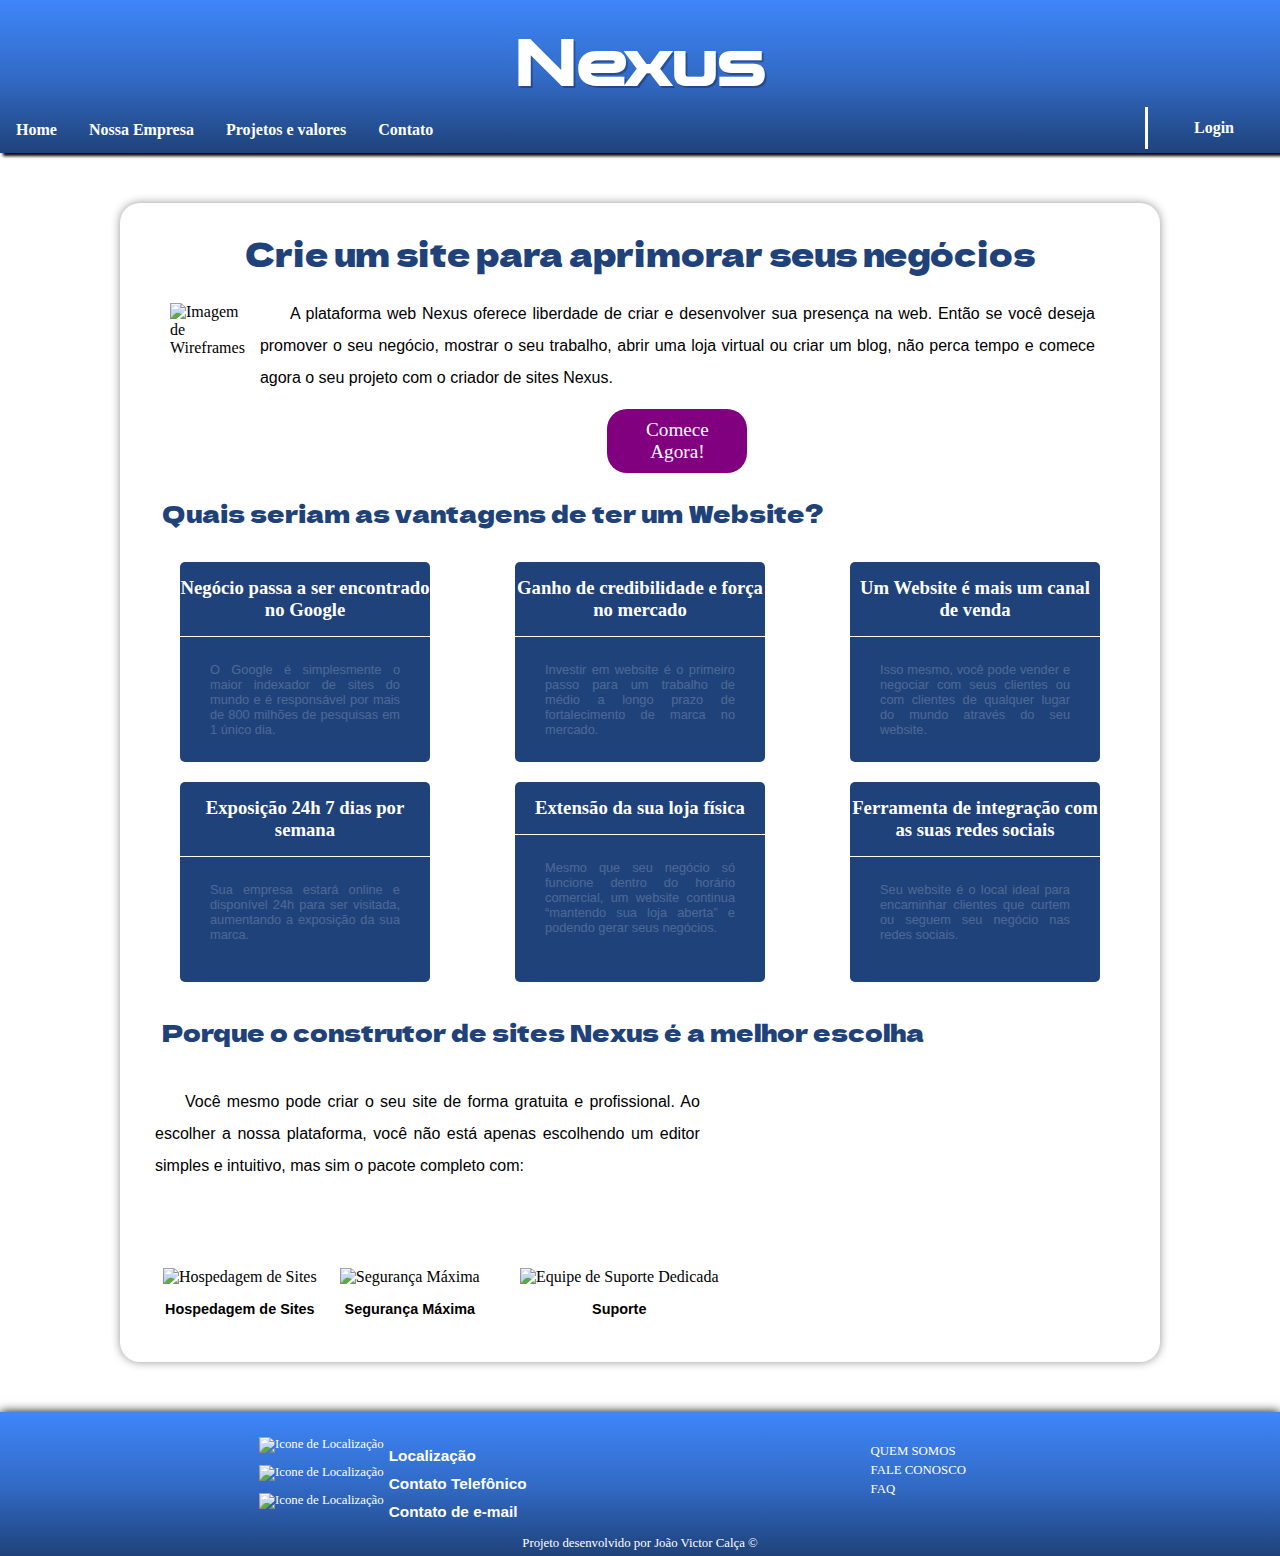
==== index.html @ 674d6cef "Add files via upload" ====
<!DOCTYPE html>
<html lang="pt-br">
<head>
    <meta charset="UTF-8">
    <meta http-equiv="X-UA-Compatible" content="IE=edge">
    <meta name="viewport" content="width=device-width, initial-scale=1.0">
    <link rel="shortcut icon" href="favicon.ico" type="image/x-icon">
    <link rel="stylesheet" href="style.css">
    <title>Home</title>
</head>
<body>
    <header>
        <h1>Nexus</h1>
        <div class="nav">
            <ul>
                <li><a href="index.html">Home</a></li>
                <li><a href="nossa_empresa.html" target="_self" rel="next">Nossa Empresa</a></li>
                <li><a href="projetos_valores.html">Projetos e valores</a></li>
                <li class="dropdown">
                    <a href="#" class="dropbtn">Contato</a>
                    <div class="dropdown-content">
                      <a href="fale_conosco.html">Fale Conosco</a>
                      <a href="faq.html">FAQ</a>
                    </div>
                  </li>
              </ul>
              <ul>
                  <li class="login"><a href="login.html">Login</a></li>
              </ul>
        </div>
    </header>
    <main>
        <article>
            <h1>Crie um site para aprimorar seus negócios</h1>
            <div class="conteudo-imagem">
                <div class="imagem"><img src="imagens/wireframes.jpg" alt="Imagem de Wireframes"></div>
                <div class="conteudo">
                    <p>A plataforma web Nexus oferece liberdade de criar e desenvolver sua presença na web. Então se você deseja promover o seu negócio,
                    mostrar o seu trabalho,  abrir uma loja virtual ou criar um blog, não perca tempo e comece agora o seu projeto com o criador de sites Nexus.</p>
                    <a href="projetos_valores.html" target="self" rel="next">Comece Agora!</a>
                </div>
            </div>
        </article>
        <article>
            <h2>Quais seriam as vantagens de ter um Website?</h2>
            <div class="interacao-texto">
                <div class="interacao">
                    <h3>Negócio passa a ser encontrado no Google</h3>
                    <div class="texto">
                        <p>O Google é simplesmente o maior indexador de sites do mundo e é responsável por mais de 800 milhões
                        de pesquisas em 1 único dia.</p>
                    </div>
                </div>
                <div class="interacao">
                    <h3>Ganho de credibilidade e força no mercado</h3>
                    <div class="texto">
                        <p>Investir em website é o primeiro passo para um trabalho de médio a longo prazo de fortalecimento de marca no mercado.</p>
                    </div>
                </div>
                <div class="interacao">
                    <h3>Um Website é mais um canal de venda</h3>
                    <div class="texto">
                        <p>Isso mesmo, você pode vender e negociar com seus clientes ou com clientes de qualquer lugar do mundo através
                         do seu website.</p>
                    </div>
                </div>
            </div>
            <div class="interacao-texto2">
                <div class="interacao">
                    <h3>Exposição 24h 7 dias por semana</h3>
                    <div class="texto">
                        <p>Sua empresa estará online e disponível 24h para ser visitada, 
                        aumentando a exposição da sua marca.</p>
                    </div>
                </div>
                <div class="interacao">
                    <h3>Extensão da sua loja física</h3>
                    <div class="texto">
                        <p>Mesmo que seu negócio só funcione dentro do horário comercial, um website continua “mantendo sua loja aberta” 
                        e podendo gerar seus negócios.</p>
                    </div>
                </div>
                <div class="interacao">
                    <h3>Ferramenta de integração com as suas redes sociais</h3>
                    <div class="texto">
                        <p>Seu website é o local ideal para encaminhar clientes que curtem ou seguem seu negócio nas redes sociais.</p>
                    </div>
                </div>
            </div>
        </article>
        <article>
            <h2>Porque o construtor de sites Nexus é a melhor escolha</h2>
            <div class="conteudo-imagem">
                <div class="conteudo">
                    <p>Você mesmo pode criar o seu site de forma gratuita e profissional. Ao escolher a nossa plataforma, você não está apenas escolhendo um editor simples
                    e intuitivo, mas sim o pacote completo com:</p>
                    <div class="container-icones">
                        <div class="conteudo-icones">
                            <img class="icones" src="imagens/hospedagem.png" alt="Hospedagem de Sites">
                            <div class="paragrafo">
                                <p>Hospedagem de Sites</p>
                            </div>
                        </div>
                        <div class="conteudo-icones">
                            <img class="icones" src="imagens/seguranca.png" alt="Segurança Máxima">
                            <div class="paragrafo">
                                <p>Segurança Máxima</p>
                            </div>
                        </div>
                        <div class="conteudo-icones2">
                            <img class="icones" src="imagens/suporte.png" alt="Equipe de Suporte Dedicada">
                            <div class="paragrafo">
                                <p>Suporte</p>
                            </div>
                        </div>
                    </div>
                </div>
                <div class="imagem2">
                    <picture>
                        <source media="(max-width: 950px)" srcset="imagens/motivo2.jpg">
                        <img src="imagens/motivo.jpg" alt="">
                    </picture>
                </div>
            </div>
        </article>
    </main>
    <footer>
        <div class="rodape-links">
            <div class="margin-rodape">
                <div class="rodape">
                    <div class="imagem-rodape">
                        <img src="imagens/localization.png" alt="Icone de Localização">
                    </div>
                    <div class="texto-rodape">
                        <p>Localização</p>
                    </div>
                </div>
                <div class="rodape">
                    <div class="imagem-rodape">
                        <img src="imagens/telefone.png" alt="Icone de Localização">
                    </div>
                    <div class="texto-rodape">
                        <p>Contato Telefônico</p>
                    </div>
                </div>
                <div class="rodape">
                    <div class="imagem-rodape">
                        <img src="imagens/email.png" alt="Icone de Localização">
                    </div>
                    <div class="texto-rodape">
                        <p>Contato de e-mail</p>
                    </div>
                </div>
            </div>
            <div class="links">
                <a href="nossa_empresa.html">QUEM SOMOS</a>
                <a href="fale_conosco.html">FALE CONOSCO</a>
                <a href="faq.html">FAQ</a>
                <div class="redes-sociais">
                    <div class="icones-redes"><a href="https://www.facebook.com/Nexus-101529962161249" target="_blank" rel="external"><img src="imagens/facebook-icon.png" alt=""></a></div>
                    <div class="icones-redes"><a href="https://www.instagram.com/nexusweb01/" target="_blank" rel="external"><img src="imagens/instagram-icon.png" alt=""></a></div>
                    <div class="icones-redes"><a href="https://www.linkedin.com/company/nexus-plataforma-web" target="_blank" rel="external"><img src="imagens/linkedin-icon.png" alt=""></a></div>
                </div>
            </div>
        </div>
        <p>Projeto desenvolvido por João Victor Calça &copy;</p>
    </footer>
</body>
</html>
---- style.css ----
@charset "UTF-8";

@import url('https://fonts.googleapis.com/css2?family=Zen+Dots&display=swap');

@import url('https://fonts.googleapis.com/css2?family=Dela+Gothic+One&display=swap');

* {
    margin: 0px;
    padding: 0px;
}

:root {
    --cor0: #8AB5FB;
    --cor1: #3E86FA;
    --cor2: #326BC7;
    --cor3: #475D80;
    --cor4: #1F427A;

    --fonte-padrao: Arial, Helvetica, sans-serif;
    --fonte-destaque: 'Zen Dots', cursive;
    --fonte-titulos: 'Dela Gothic One', cursive;
}

body {
    background-image: url('imagens/background.jpeg');
    background-repeat: no-repeat;
    background-size: cover;
    background-position: center;
}

header {
    background-image: linear-gradient(to top, var(--cor4), var(--cor2), var(--cor1));
    min-height: 120px;
    text-align: center;
    background-color: var(--cor4);
    padding-top: 25px;
    box-shadow: 3px 3px 3px black;
}

header h1 {
    color: white;
    font-family: var(--fonte-destaque);
    font-size: 4em;
    margin-bottom: 5px;
    text-shadow: 2px 2px 0px rgba(0, 0, 0, 0.267);
}

.nav {
    display: flex;
    justify-content: space-between;
}
  
.login a {
    color: white;
    min-width: 100px;
    padding: 12px 16px;
    text-decoration: none;
    display: block;
    text-align: center;
    font-weight: bold;
    border-left: 3px solid white;
    border-radius: 0;
}
  
.login a:hover {background-color: var(--cor0); color: var(--cor2);}

ul {
    list-style-type: none;
    margin: 0;
    padding: 0;
    overflow: hidden;
}
  
li {
    float: left;
}
  
li a, .dropbtn {
    border-radius: 5px;
    display: inline-block;
    color: white;
    text-align: center;
    font-weight: bold;
    padding: 14px 16px;
    text-decoration: none;
}
  
li a:hover, .dropdown:hover .dropbtn {
    background-color: var(--cor0);
    color: var(--cor2);
}
  
li.dropdown {
    display: inline-block;
}
  
.dropdown-content {
    display: none;
    position: absolute;
    border-radius: 5px;
    background-color: white;
    min-width: 160px;
    box-shadow: 0px 8px 16px 0px rgba(0,0,0,0.2);
    z-index: 1;
}
  
.dropdown-content a {
    color: black;
    padding: 12px 16px;
    text-decoration: none;
    display: block;
    text-align: left;
}
  
.dropdown-content a:hover {background-color: var(--cor0); color: white;}
  
.dropdown:hover .dropdown-content {
    display: block;
}

main {
    min-width: 300px;
    max-width: 1000px;
    margin: auto;
    margin-top: 50px;
    margin-bottom: 50px;
    padding: 20px;
    background-color: white;
    box-shadow: 0px 0px 10px rgba(0, 0, 0, 0.418);
    border-radius: 20px;
}

main h1 {
    color: var(--cor4);
    text-align: center;
    font-family: 'Dela Gothic One', cursive;
    font-weight: normal;
    font-size: 2em;
    padding: 7px;
}

main p {
    margin: 15px;
    text-align: justify;
    font: normal 1em var(--fonte-padrao);
    text-indent: 30px;  /* Indentação do texto */
    line-height: 2em;  /* Altura entre linhas */
}

main a {
    background-color: purple;
    display: block;
    max-width: 120px;
    color: white;
    border-radius: 20px;
    padding: 10px;
    font-size: 1.2em;
    text-decoration: none;
    text-align: center;
    margin: auto;
}

main a:hover{
    opacity: .9;
    color: white;
}

div.conteudo-imagem {
    display: flex;
    justify-content: space-between;
}

div.imagem img{
    max-width: 400px;
    margin-top: 20px;
    margin-left: 30px;
}

div.conteudo {
    margin-right: 30px;
}

main h2 {
    color: var(--cor4);
    font-family: 'Dela Gothic One', cursive;
    font-weight: normal;
    font-size: 1.5em;
    padding: 7px;
    margin: 15px;
}

.interacao-texto {
    display: flex;
    justify-content: space-between;
}

.interacao-texto2 {
    display: flex;
    justify-content: space-between;
}

.interacao{
    margin: 10px 40px;
    background-color: var(--cor4);
    height:200px;
    width:250px;
    background-size:100% auto;
    border-radius: 5px;
}

.interacao h3 {
    color: white;
    width: 100%;
    text-align: center;
    padding: 15px 0px;
    border-bottom: 1px solid white;
}

.texto{
    position: relative;
    text-align: center;
    opacity: .2;
    width: 250px;
    line-height: 30px;
    border-bottom-right-radius: 5px;
    border-bottom-left-radius: 5px;
}

.texto p {
    font: normal 0.8em var(--fonte-padrao);
    color: white;
    text-align: justify;
    padding: 10px 15px;
    text-indent: 0;
}

.interacao:hover .texto{
    opacity:1;
}

.container-icones {
    display: flex;
    margin: 10px;
    width: 100%;
    margin-top: 15%;
}

.conteudo-icones {
    text-align: center;
}

.conteudo-icones2 {
    text-align: center;
    margin-left: 30px;
}

.paragrafo p {
    text-align: center;
    font: bold 0.9em var(--fonte-padrao);
    text-indent: 0;
}

.icones {
    width: 80px;
    max-width: 100%;
}

.imagem2 {
    width: 100%;
}

footer {
    background-image: linear-gradient(to top, var(--cor4), var(--cor2), var(--cor1));
    box-shadow: 0px 0px 10px black;
    color: white;
    text-align: center;
    font-size: 0.8em;
    padding: 5px;
}

.margin-rodape {
    margin-left: 20%;
    margin-top: 20px;
    margin-bottom: 15px;
    display: inline-block;
    width: 60%;
}

.rodape {
    display: flex;
    justify-content: space-between 0;
}

.texto-rodape {
    text-align: center;
    font: bold 1.2em var(--fonte-padrao);
    margin-left: 5px;
    margin-top: 10px;
}

.rodape-links {
    display: flex;
    justify-content: space-between;
}

.links {
    margin-top: 25px;
    display: inline-block;
    width: 40%;  
    text-align: left;
}

.links a {
    display: block;
    color: white;
    text-decoration: none;
    padding: 2px;
    max-width: 50%;
}

.redes-sociais {
    display: flex;
    justify-content: space-between 0;
}

.icones-redes {
    margin-top: 4px;
    margin-left: 2px;
}

.icones-redes img:hover {
    background-color: rgb(216, 216, 0);
    border-radius: 6px;
}
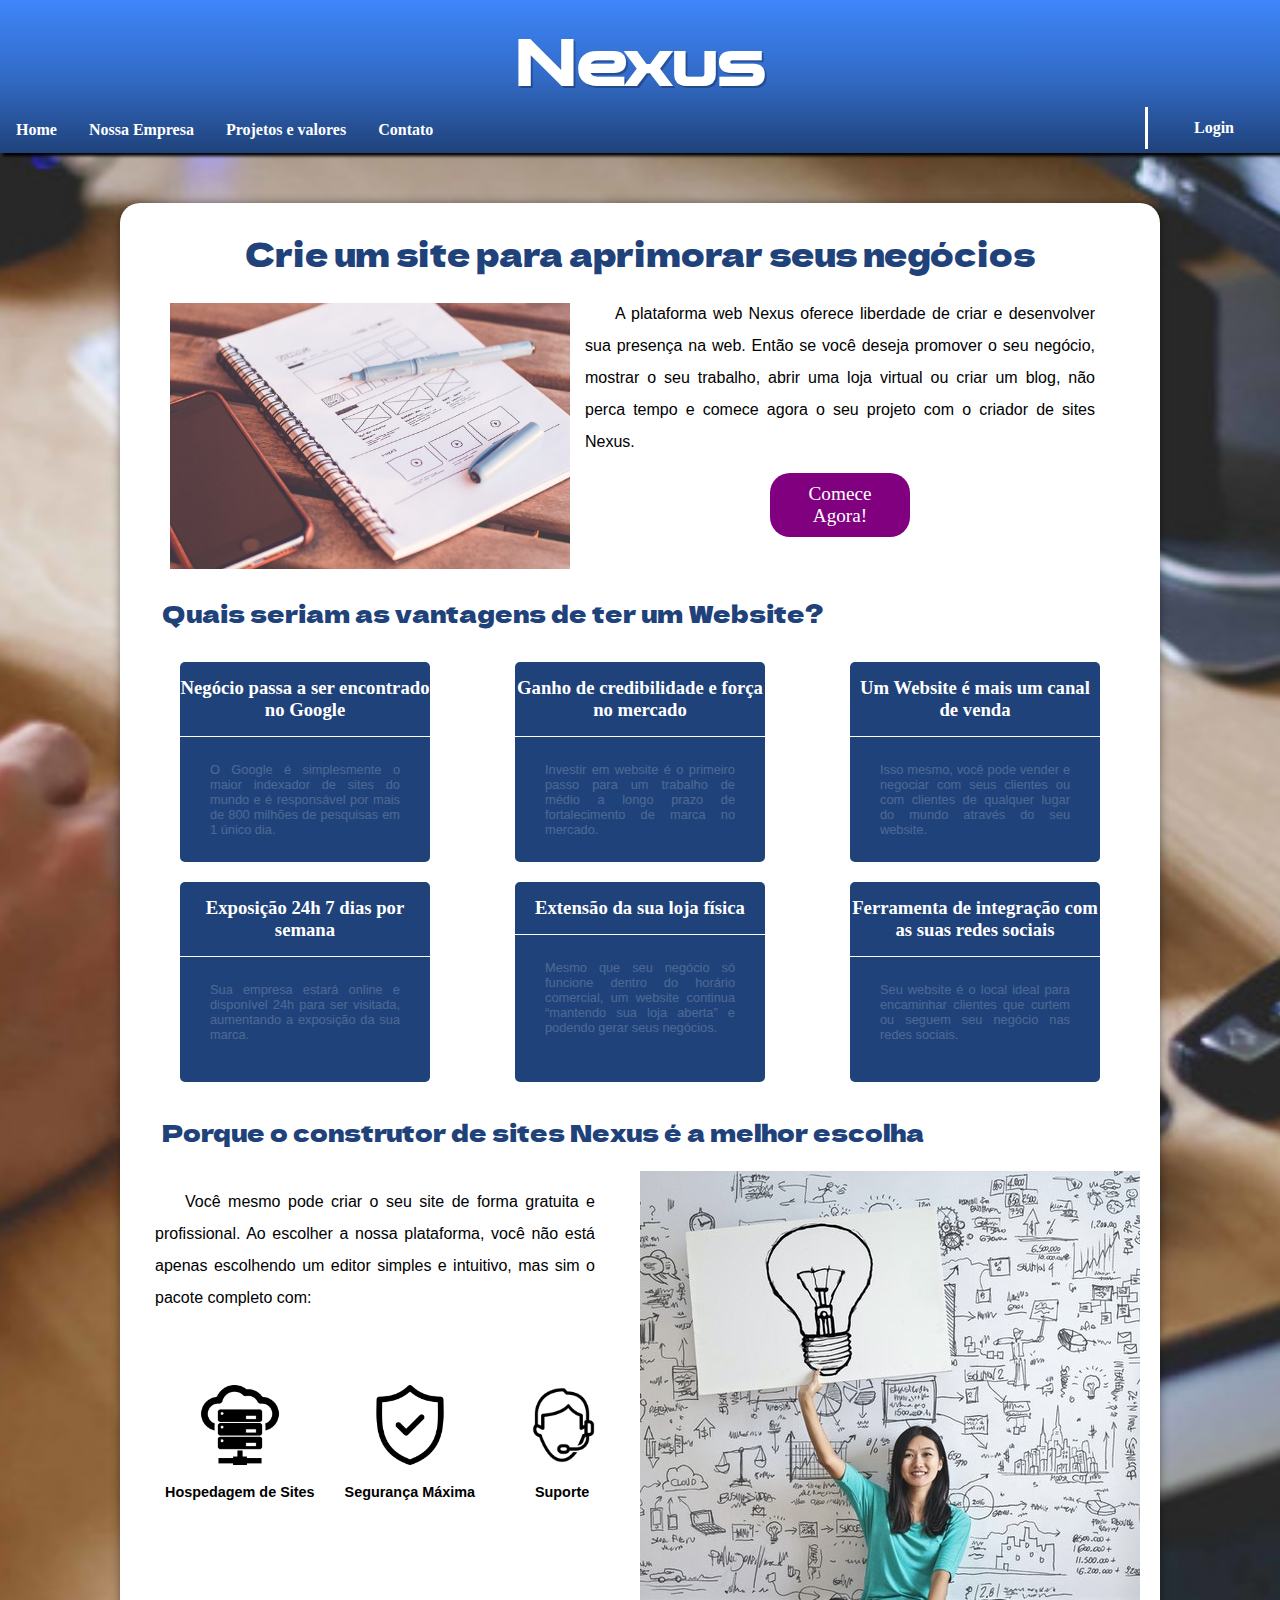
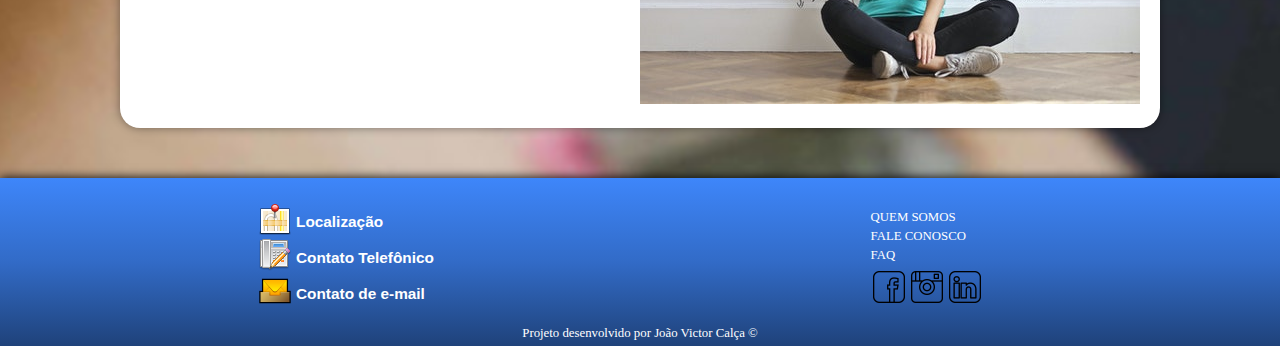
==== commit f4e19903: "correção e upload das imagens" ====
--- a/index.html
+++ b/index.html
@@ -15,7 +15,7 @@
             <ul>
                 <li><a href="index.html">Home</a></li>
                 <li><a href="nossa_empresa.html" target="_self" rel="next">Nossa Empresa</a></li>
-                <li><a href="projetos_valores.html">Projetos e valores</a></li>
+                <li><a href="projetos_valores.html" target="_self" rel="next">Projetos e valores</a></li>
                 <li class="dropdown">
                     <a href="#" class="dropbtn">Contato</a>
                     <div class="dropdown-content">
@@ -37,7 +37,7 @@
                 <div class="conteudo">
                     <p>A plataforma web Nexus oferece liberdade de criar e desenvolver sua presença na web. Então se você deseja promover o seu negócio,
                     mostrar o seu trabalho,  abrir uma loja virtual ou criar um blog, não perca tempo e comece agora o seu projeto com o criador de sites Nexus.</p>
-                    <a href="projetos_valores.html" target="self" rel="next">Comece Agora!</a>
+                    <a href="projetos_valores.html" target="_self" rel="next">Comece Agora!</a>
                 </div>
             </div>
         </article>
